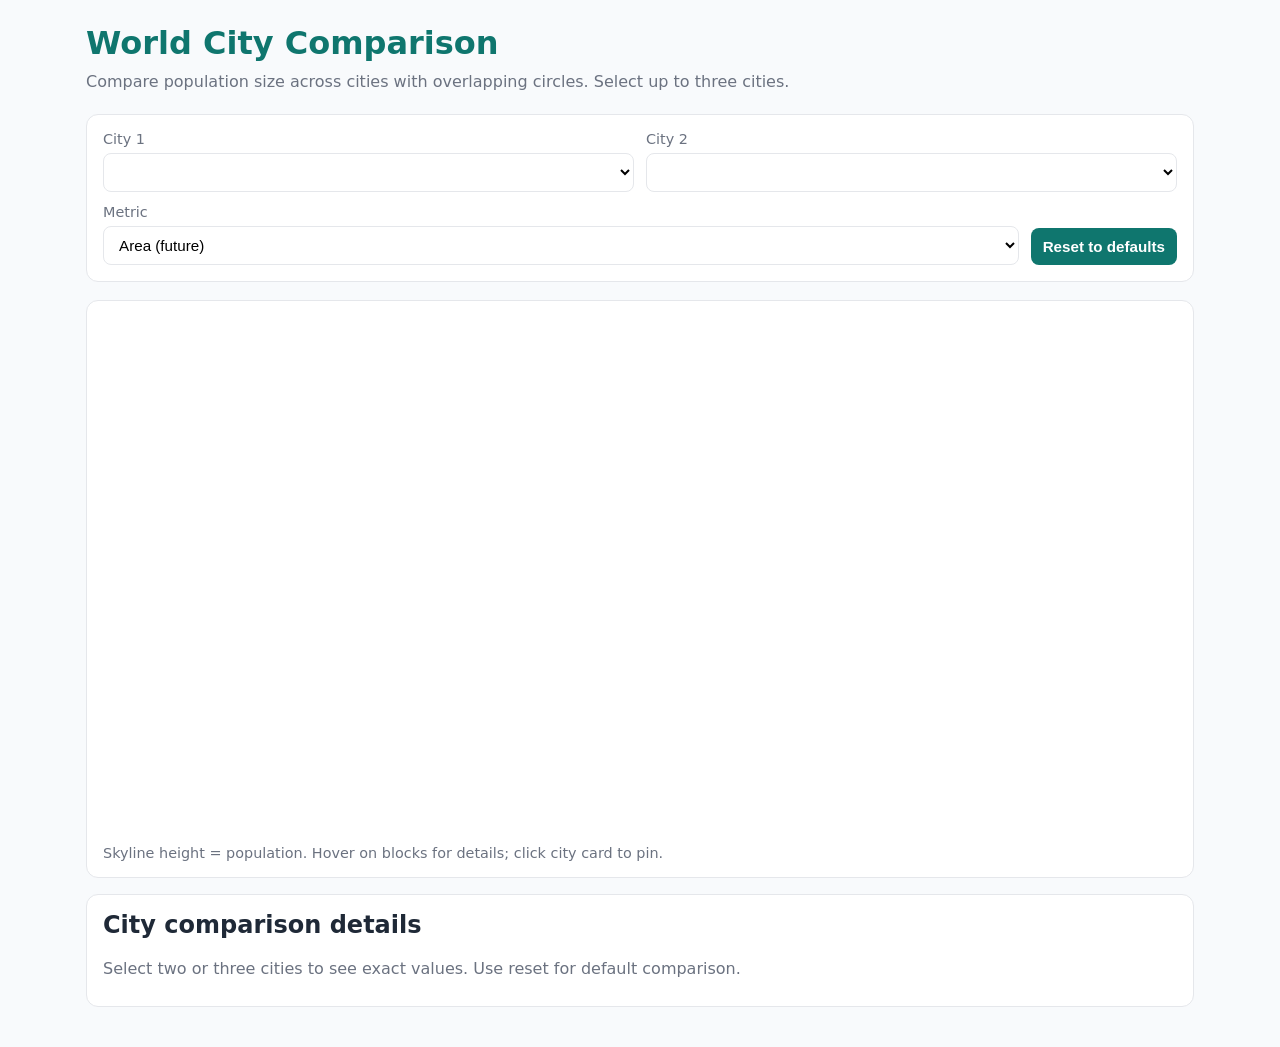
==== index.html @ ad01b8ed "Add files via upload" ====
<!DOCTYPE html>
<html lang="en">
<head>
  <meta charset="UTF-8" />
  <meta name="viewport" content="width=device-width, initial-scale=1.0" />
  <title>World City Comparison</title>
  <link rel="stylesheet" href="style.css" />
  <script src="https://d3js.org/d3.v7.min.js"></script>
</head>
<body>
  <main class="app-shell">
    <header class="hero">
      <h1>World City Comparison</h1>
      <p>Compare population size across cities with overlapping circles. Select up to three cities.</p>
    </header>

    <section class="controls" aria-label="Chart controls">
      <div class="control-row">
        <div class="control-group">
          <label for="city1">City 1</label>
          <select id="city1" class="city-select"></select>
        </div>
        <div class="control-group">
          <label for="city2">City 2</label>
          <select id="city2" class="city-select"></select>
        </div>
      </div>

      <div class="control-row">
        <div class="control-group metric-group">
          <label for="metric">Metric</label>
          <select id="metric">
            <option value="population">Population</option>
            <option value="density">Density (future)</option>
            <option value="area" selected>Area (future)</option>
          </select>
        </div>

        <button id="resetBtn" type="button" class="btn">Reset to defaults</button>
      </div>
    </section>

    <section class="visualization">
      <div class="vis-top">
        <svg id="cityChart" viewBox="0 0 900 520" preserveAspectRatio="xMidYMid meet" role="img" aria-label="Overlapping city population circles"></svg>
      </div>
      <div class="legend">Skyline height = population. Hover on blocks for details; click city card to pin.</div>
    </section>

    <section id="detailsPanel" class="details-panel" aria-label="Selected city details">
      <h2>City comparison details</h2>
      <p id="emptyState" class="empty-state">Select two or three cities to see exact values. Use reset for default comparison.</p>
      <div id="detailsContent" class="details-content"></div>
    </section>

    <div id="tooltip" class="tooltip" role="tooltip" aria-hidden="true"></div>
  </main>

  <script type="module" src="js/main.js"></script>
</body>
</html>
---- style.css ----
:root {
  --bg: #f8fafc;
  --surface: #ffffff;
  --text: #1f2937;
  --muted: #6b7280;
  --primary: #0f766e;
  --accent1: #1d4ed8;
  --accent2: #dc2626;
  --accent3: #16a34a;
  --border: #e5e7eb;
}

* {
  box-sizing: border-box;
}

body {
  margin: 0;
  font-family: Inter, system-ui, -apple-system, Segoe UI, Roboto, sans-serif;
  background: var(--bg);
  color: var(--text);
  min-height: 100vh;
}

.app-shell {
  max-width: 1140px;
  margin: 0 auto;
  padding: 24px 16px 40px;
}

.hero h1 {
  margin: 0;
  color: var(--primary);
  font-size: clamp(1.8rem, 2.5vw, 2.4rem);
}

.hero p {
  color: var(--muted);
  margin: 8px 0 20px;
  max-width: 760px;
  line-height: 1.5;
}

.controls {
  background: var(--surface);
  border: 1px solid var(--border);
  border-radius: 12px;
  padding: 16px;
  display: grid;
  gap: 12px;
}

.control-row {
  display: flex;
  flex-wrap: wrap;
  gap: 12px;
}

.control-group {
  display: flex;
  flex-direction: column;
  min-width: 160px;
  flex: 1;
}

.control-group label {
  font-size: 0.9rem;
  color: var(--muted);
  margin-bottom: 6px;
}

select,
.btn {
  padding: 9px 11px;
  border: 1px solid var(--border);
  border-radius: 8px;
  background: #fff;
  font-size: 0.95rem;
  outline: none;
}

select:focus,
.btn:focus {
  outline: 2px solid rgba(14, 165, 233, 0.35);
}

.btn {
  color: #fff;
  background: var(--primary);
  border-color: transparent;
  font-weight: 600;
  cursor: pointer;
  align-self: flex-end;
  max-height: 40px;
}

.visualization {
  margin-top: 18px;
  background: var(--surface);
  border: 1px solid var(--border);
  border-radius: 12px;
  padding: 16px;
}

.vis-top {
  width: 100%;
  height: 520px;
}

svg {
  width: 100%;
  height: 100%;
}

.legend {
  margin-top: 8px;
  color: var(--muted);
  font-size: 0.9rem;
}

.details-panel {
  margin-top: 16px;
  background: var(--surface);
  border: 1px solid var(--border);
  border-radius: 12px;
  padding: 16px;
}

.details-panel h2 {
  margin-top: 0;
}

.empty-state {
  margin: 8px 0 12px;
  color: var(--muted);
}

.details-grid {
  display: grid;
  gap: 12px;
}

.city-card {
  border: 1px solid var(--border);
  border-radius: 10px;
  padding: 12px;
  background: #fff;
  transition: border-color 0.2s ease, box-shadow 0.2s ease;
}

.city-card.pinned {
  border-color: var(--accent1);
  box-shadow: 0 0 0 2px rgba(59, 130, 246, 0.15);
}

.city-card h3 {
  margin: 0 0 6px;
  font-size: 1.05rem;
}

.city-card p {
  margin: 3px 0;
  color: var(--muted);
  line-height: 1.3;
}

.description {
  font-size: 0.92rem;
}

.tooltip {
  position: fixed;
  pointer-events: none;
  z-index: 100;
  background: rgba(15, 23, 42, 0.93);
  color: #fff;
  padding: 8px 10px;
  border-radius: 6px;
  box-shadow: 0 6px 18px rgba(15, 23, 42, 0.25);
  font-size: 0.85rem;
  line-height: 1.3;
  display: none;
}

@media (max-width: 900px) {
  .control-row {
    flex-direction: column;
  }

  .vis-top {
    height: 420px;
  }
}
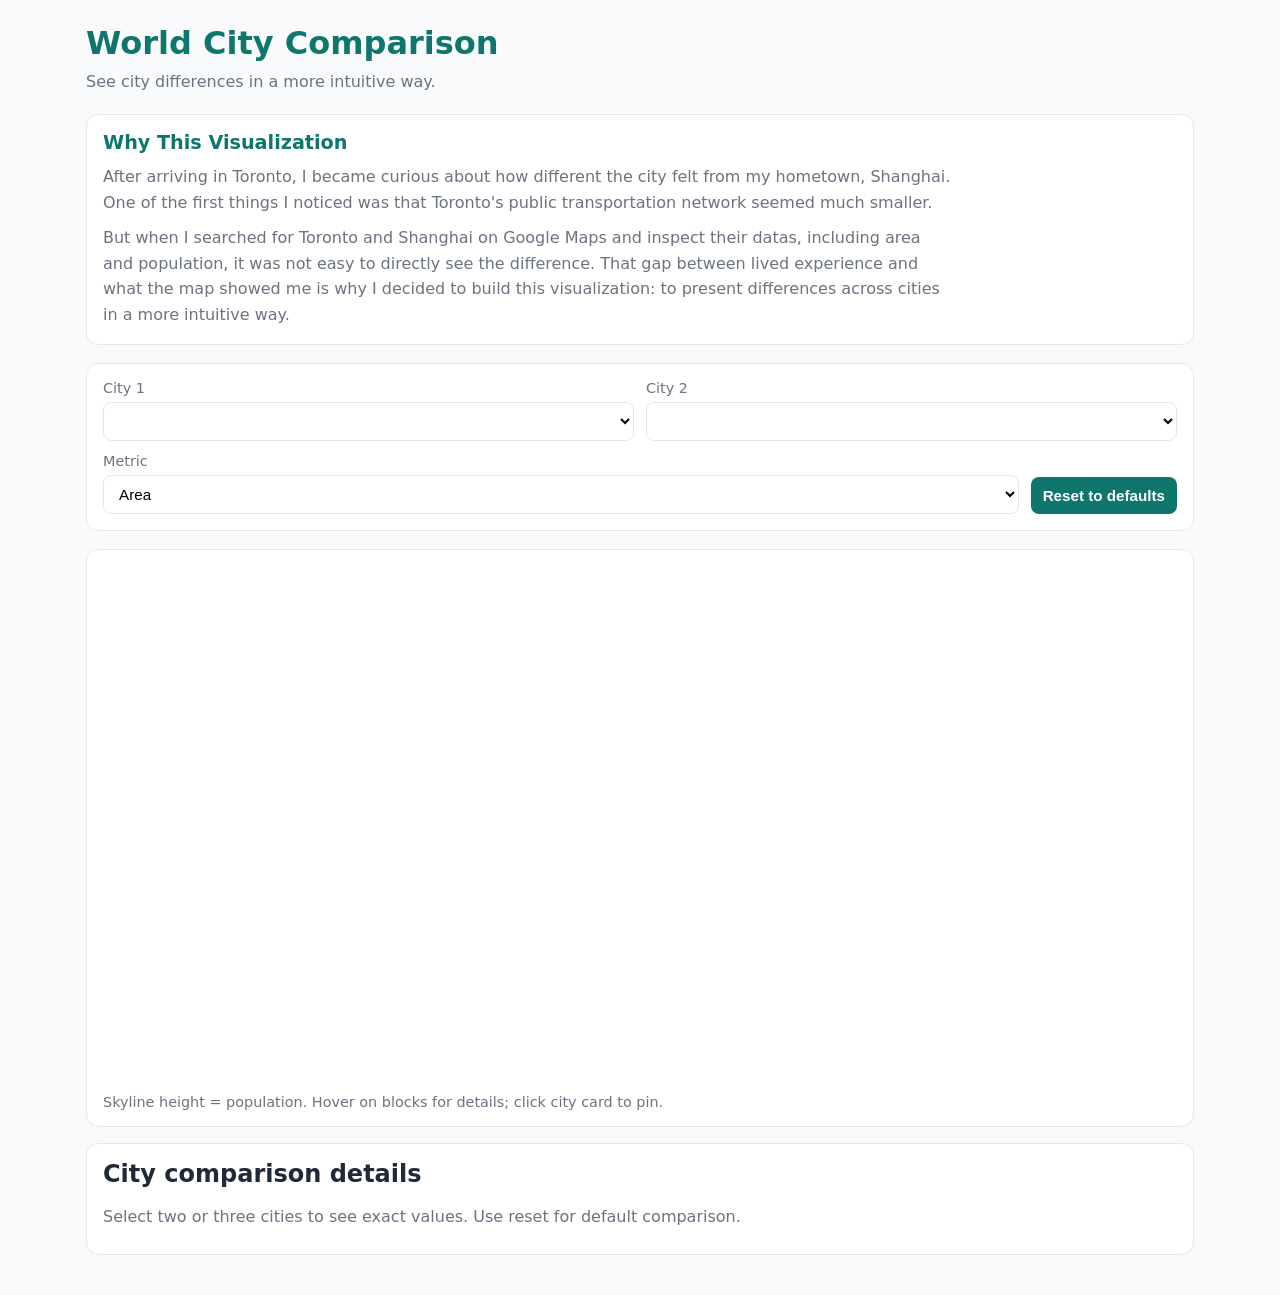
==== commit 62175064: "Update" ====
--- a/index.html
+++ b/index.html
@@ -11,8 +11,21 @@
   <main class="app-shell">
     <header class="hero">
       <h1>World City Comparison</h1>
-      <p>Compare population size across cities with overlapping circles. Select up to three cities.</p>
+      <p>See city differences in a more intuitive way.</p>
     </header>
+
+    <section class="story" aria-label="Project story">
+      <h2>Why This Visualization</h2>
+      <p>
+        After arriving in Toronto, I became curious about how different the city felt from my hometown, Shanghai.
+        One of the first things I noticed was that Toronto's public transportation network seemed much smaller.
+      </p>
+      <p>
+        But when I searched for Toronto and Shanghai on Google Maps and inspect their datas, including area and population,
+        it was not easy to directly see the difference. That gap between lived experience and what the map showed me is why
+        I decided to build this visualization: to present differences across cities in a more intuitive way.
+      </p>
+    </section>
 
     <section class="controls" aria-label="Chart controls">
       <div class="control-row">
@@ -31,8 +44,7 @@
           <label for="metric">Metric</label>
           <select id="metric">
             <option value="population">Population</option>
-            <option value="density">Density (future)</option>
-            <option value="area" selected>Area (future)</option>
+            <option value="area" selected>Area</option>
           </select>
         </div>
 
--- a/style.css
+++ b/style.css
@@ -34,16 +34,41 @@
   font-size: clamp(1.8rem, 2.5vw, 2.4rem);
 }
 
-.hero p {
-  color: var(--muted);
-  margin: 8px 0 20px;
-  max-width: 760px;
-  line-height: 1.5;
-}
-
-.controls {
-  background: var(--surface);
-  border: 1px solid var(--border);
+.hero p {
+  color: var(--muted);
+  margin: 8px 0 20px;
+  max-width: 760px;
+  line-height: 1.5;
+}
+
+.story {
+  margin-bottom: 18px;
+  background: var(--surface);
+  border: 1px solid var(--border);
+  border-radius: 12px;
+  padding: 16px;
+}
+
+.story h2 {
+  margin: 0 0 10px;
+  color: var(--primary);
+  font-size: 1.2rem;
+}
+
+.story p {
+  margin: 0 0 10px;
+  color: var(--muted);
+  line-height: 1.6;
+  max-width: 850px;
+}
+
+.story p:last-child {
+  margin-bottom: 0;
+}
+
+.controls {
+  background: var(--surface);
+  border: 1px solid var(--border);
   border-radius: 12px;
   padding: 16px;
   display: grid;
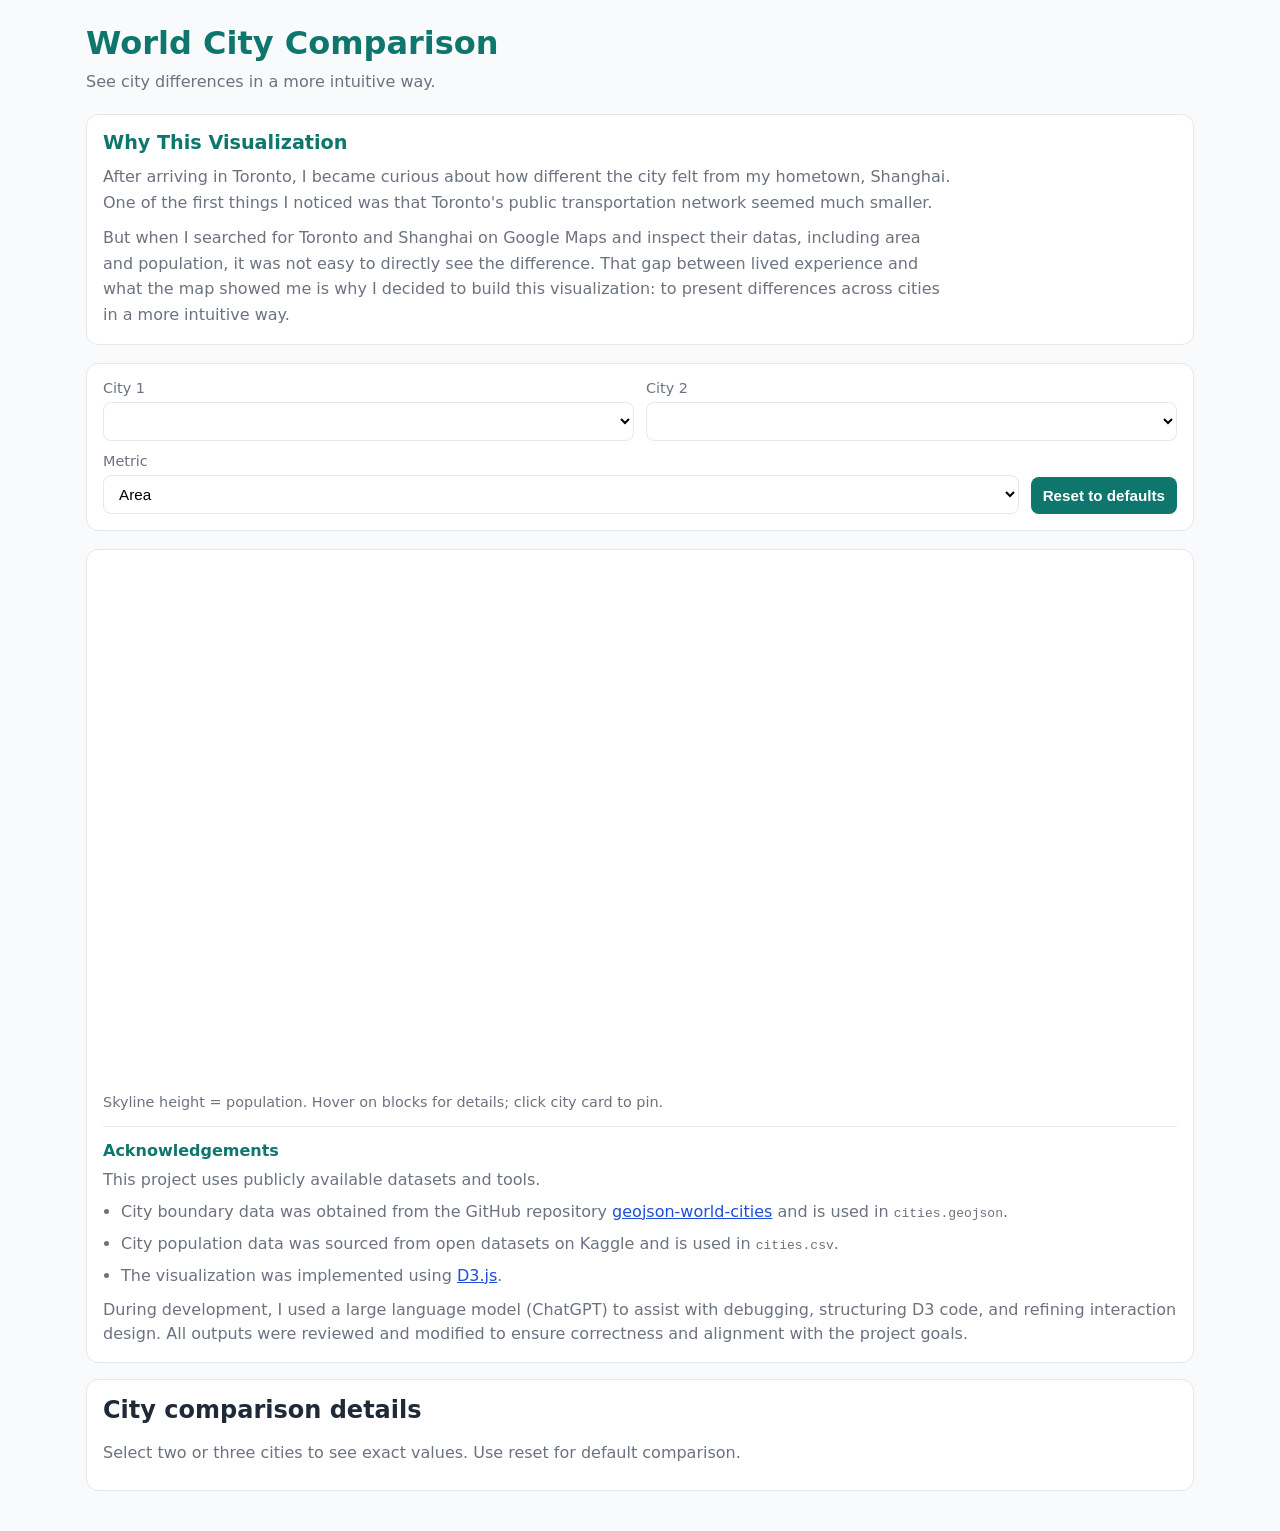
==== commit 3f05db5a: "acknowlegement" ====
--- a/index.html
+++ b/index.html
@@ -52,12 +52,37 @@
       </div>
     </section>
 
-    <section class="visualization">
-      <div class="vis-top">
-        <svg id="cityChart" viewBox="0 0 900 520" preserveAspectRatio="xMidYMid meet" role="img" aria-label="Overlapping city population circles"></svg>
-      </div>
-      <div class="legend">Skyline height = population. Hover on blocks for details; click city card to pin.</div>
-    </section>
+    <section class="visualization">
+      <div class="vis-top">
+        <svg id="cityChart" viewBox="0 0 900 520" preserveAspectRatio="xMidYMid meet" role="img" aria-label="Overlapping city population circles"></svg>
+      </div>
+      <div class="legend">Skyline height = population. Hover on blocks for details; click city card to pin.</div>
+      <div class="sources" aria-label="Visualization sources">
+        <h2>Acknowledgements</h2>
+        <p>
+          This project uses publicly available datasets and tools.
+        </p>
+        <ul class="source-list">
+          <li>
+            City boundary data was obtained from the GitHub repository
+            <a href="https://github.com/drei01/geojson-world-cities" target="_blank" rel="noreferrer">geojson-world-cities</a>
+            and is used in <code>cities.geojson</code>.
+          </li>
+          <li>
+            City population data was sourced from open datasets on Kaggle and is used in <code>cities.csv</code>.
+          </li>
+          <li>
+            The visualization was implemented using
+            <a href="https://d3js.org/" target="_blank" rel="noreferrer">D3.js</a>.
+          </li>
+        </ul>
+        <p>
+          During development, I used a large language model (ChatGPT) to assist with debugging, structuring D3 code, and
+          refining interaction design. All outputs were reviewed and modified to ensure correctness and alignment with the
+          project goals.
+        </p>
+      </div>
+    </section>
 
     <section id="detailsPanel" class="details-panel" aria-label="Selected city details">
       <h2>City comparison details</h2>
--- a/style.css
+++ b/style.css
@@ -137,15 +137,52 @@
   height: 100%;
 }
 
-.legend {
-  margin-top: 8px;
-  color: var(--muted);
-  font-size: 0.9rem;
-}
-
-.details-panel {
-  margin-top: 16px;
-  background: var(--surface);
+.legend {
+  margin-top: 8px;
+  color: var(--muted);
+  font-size: 0.9rem;
+}
+
+.sources {
+  margin-top: 16px;
+  padding-top: 14px;
+  border-top: 1px solid var(--border);
+}
+
+.sources h2 {
+  margin: 0 0 8px;
+  color: var(--primary);
+  font-size: 1rem;
+}
+
+.sources p {
+  margin: 0 0 8px;
+  color: var(--muted);
+  line-height: 1.5;
+}
+
+.source-list {
+  margin: 0 0 10px 18px;
+  padding: 0;
+  color: var(--muted);
+}
+
+.source-list li {
+  margin-bottom: 8px;
+  line-height: 1.5;
+}
+
+.sources p:last-child {
+  margin-bottom: 0;
+}
+
+.sources a {
+  color: var(--accent1);
+}
+
+.details-panel {
+  margin-top: 16px;
+  background: var(--surface);
   border: 1px solid var(--border);
   border-radius: 12px;
   padding: 16px;
